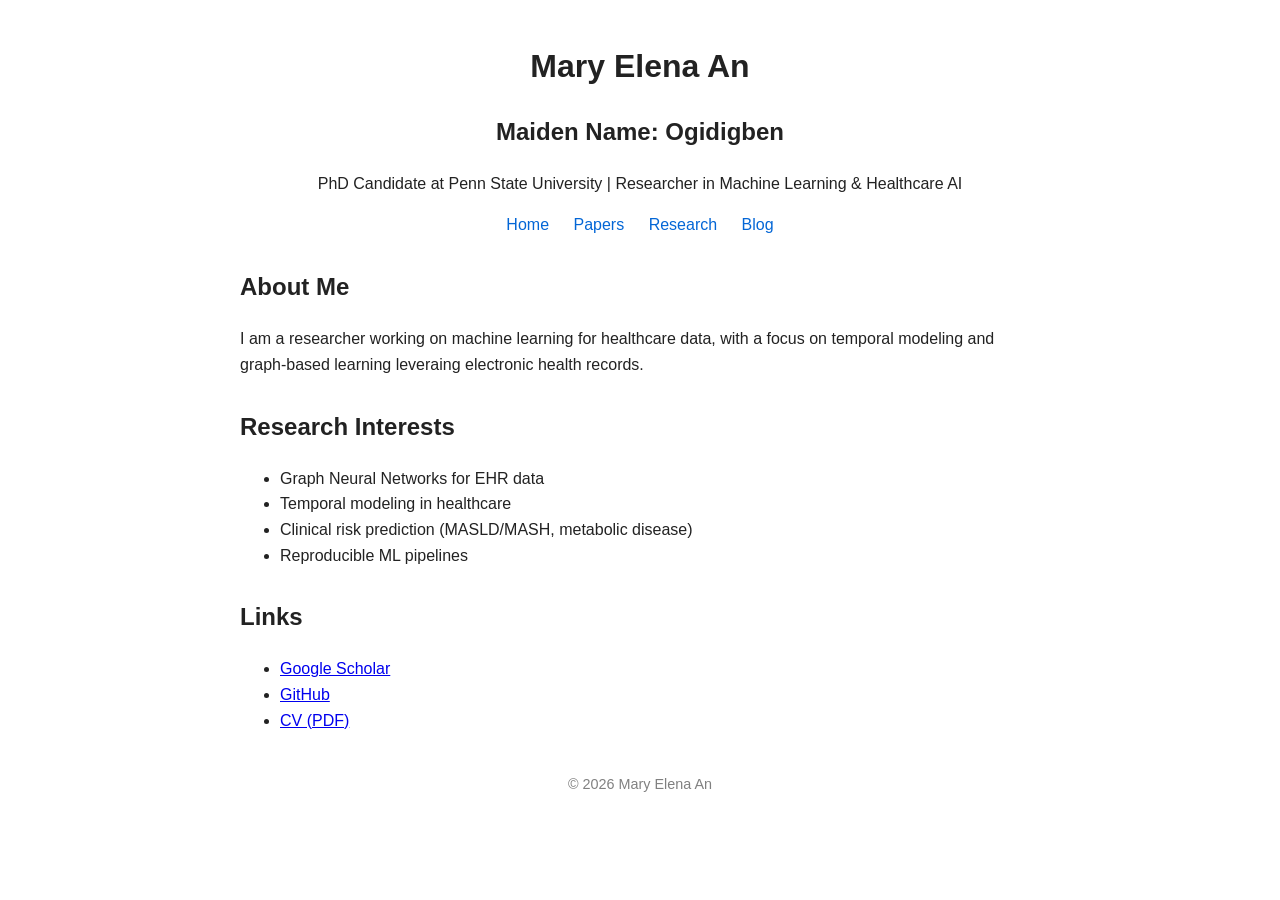
==== index.html @ d1779a2a "Update index.html" ====
<!DOCTYPE html>
<html lang="en">
<head>
    <meta charset="UTF-8">
    <title>Mary Elena An (Ogidigben) | Research</title>
    <link rel="stylesheet" href="style.css">
</head>
<body>

    <header>
        <h1>Mary Elena An</h1>
        <h2>Maiden Name: Ogidigben</h2>
        <p>PhD Candidate at Penn State University | Researcher in Machine Learning & Healthcare AI</p>

        <nav>
            <a href="index.html">Home</a>
            <a href="papers.html">Papers</a>
            <a href="research.html">Research</a>
            <a href="blog.html">Blog</a>
        </nav>
    </header>

    <main>
        <section>
            <h2>About Me</h2>
            <p>
                I am a researcher working on machine learning for healthcare data, 
                with a focus on temporal modeling and graph-based learning leveraing electronic health records.
            </p>
        </section>

        <section>
            <h2>Research Interests</h2>
            <ul>
                <li>Graph Neural Networks for EHR data</li>
                <li>Temporal modeling in healthcare</li>
                <li>Clinical risk prediction (MASLD/MASH, metabolic disease)</li>
                <li>Reproducible ML pipelines</li>
            </ul>
        </section>

        <section>
            <h2>Links</h2>
            <ul>
                <li><a href="#">Google Scholar</a></li>
                <li><a href="#">GitHub</a></li>
                <li><a href="#">CV (PDF)</a></li>
            </ul>
        </section>
    </main>

    <footer>
        <p>© 2026 Mary Elena An</p>
    </footer>

</body>
</html>
---- style.css ----
body {
    font-family: Arial, sans-serif;
    line-height: 1.6;
    max-width: 800px;
    margin: auto;
    padding: 20px;
    color: #222;
}

header {
    text-align: center;
    margin-bottom: 30px;
}

nav a {
    margin: 0 10px;
    text-decoration: none;
    color: #0366d6;
}

nav a:hover {
    text-decoration: underline;
}

h1 {
    margin-bottom: 5px;
}

section {
    margin-bottom: 30px;
}

footer {
    text-align: center;
    margin-top: 40px;
    font-size: 0.9em;
    color: gray;
}
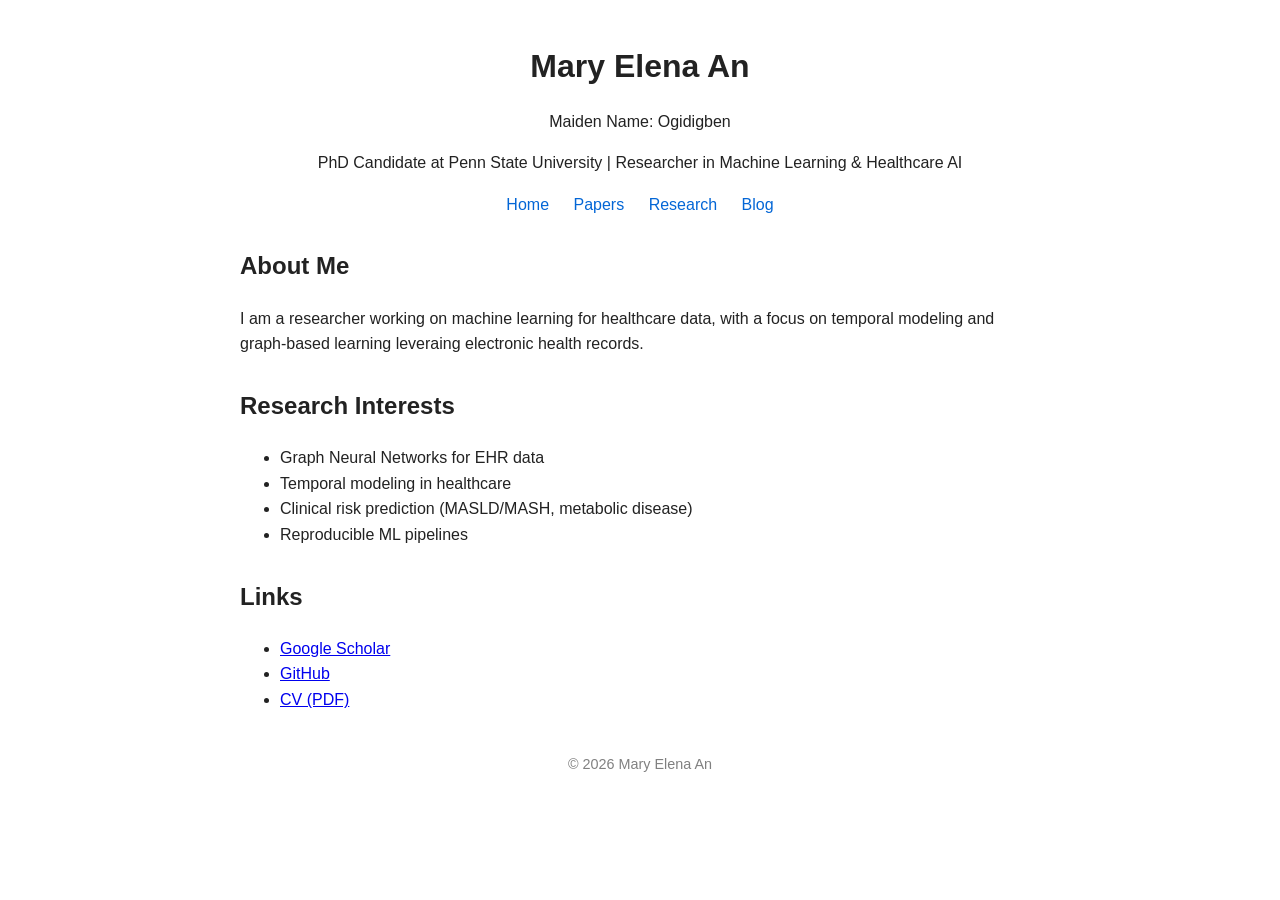
==== commit f0e1ebcc: "Update index.html" ====
--- a/index.html
+++ b/index.html
@@ -9,7 +9,7 @@
 
     <header>
         <h1>Mary Elena An</h1>
-        <h2>Maiden Name: Ogidigben</h2>
+        <p>Maiden Name: Ogidigben</p>
         <p>PhD Candidate at Penn State University | Researcher in Machine Learning & Healthcare AI</p>
 
         <nav>
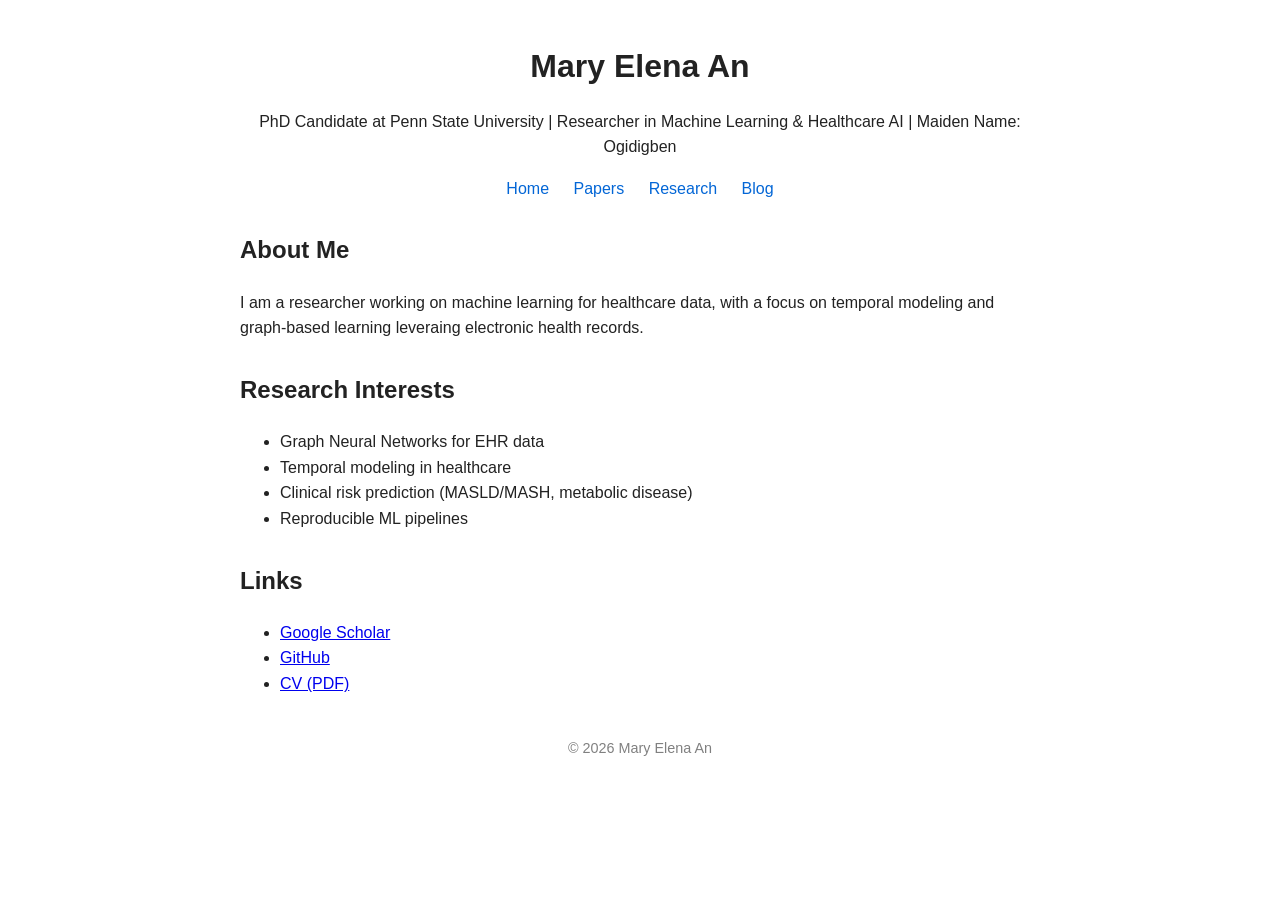
==== commit cd315c7a: "Update index.html" ====
--- a/index.html
+++ b/index.html
@@ -9,8 +9,7 @@
 
     <header>
         <h1>Mary Elena An</h1>
-        <p>Maiden Name: Ogidigben</p>
-        <p>PhD Candidate at Penn State University | Researcher in Machine Learning & Healthcare AI</p>
+        <p>PhD Candidate at Penn State University | Researcher in Machine Learning & Healthcare AI | Maiden Name: Ogidigben</p>
 
         <nav>
             <a href="index.html">Home</a>
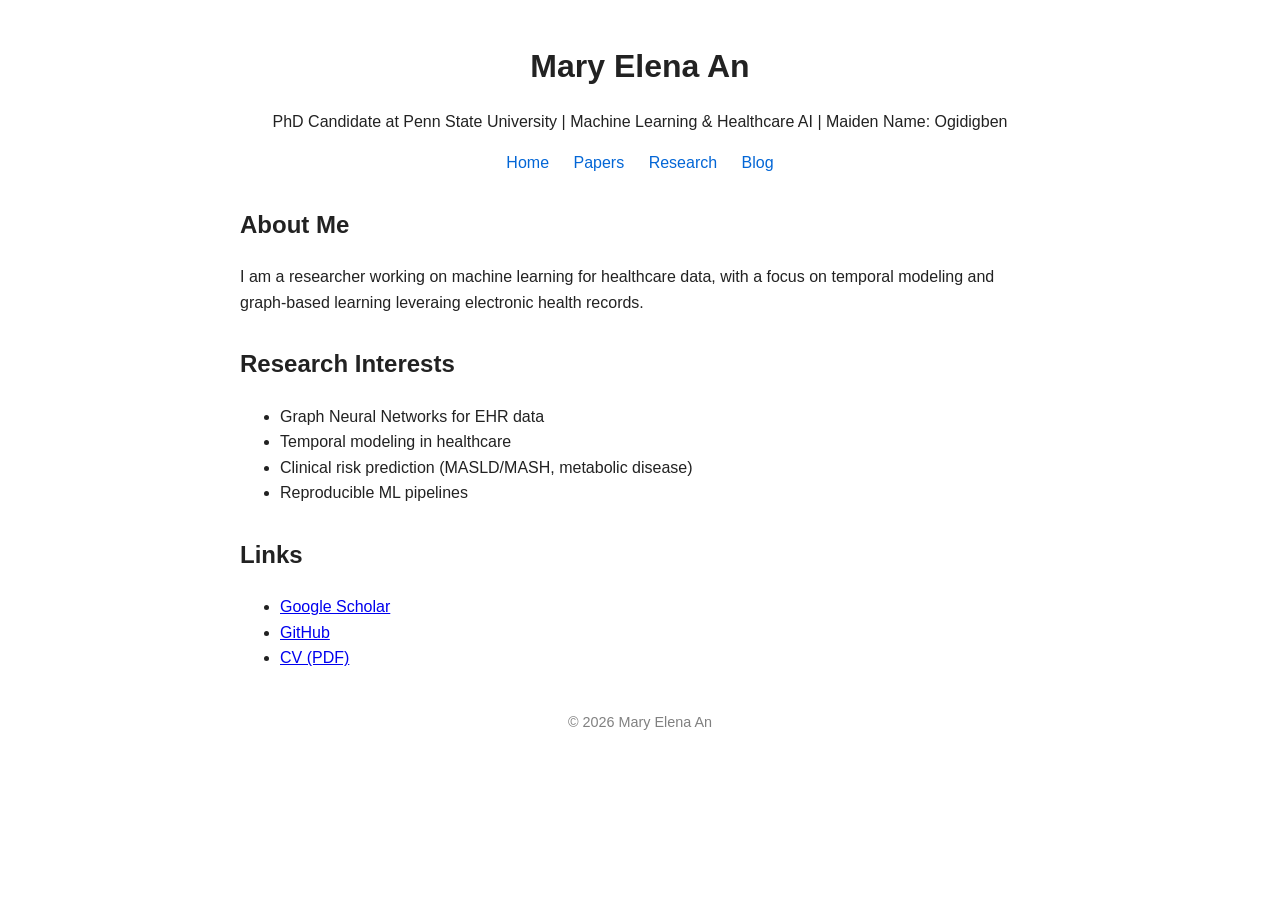
==== commit 7e2ec782: "Update index.html" ====
--- a/index.html
+++ b/index.html
@@ -9,7 +9,7 @@
 
     <header>
         <h1>Mary Elena An</h1>
-        <p>PhD Candidate at Penn State University | Researcher in Machine Learning & Healthcare AI | Maiden Name: Ogidigben</p>
+        <p>PhD Candidate at Penn State University | Machine Learning & Healthcare AI | Maiden Name: Ogidigben</p>
 
         <nav>
             <a href="index.html">Home</a>
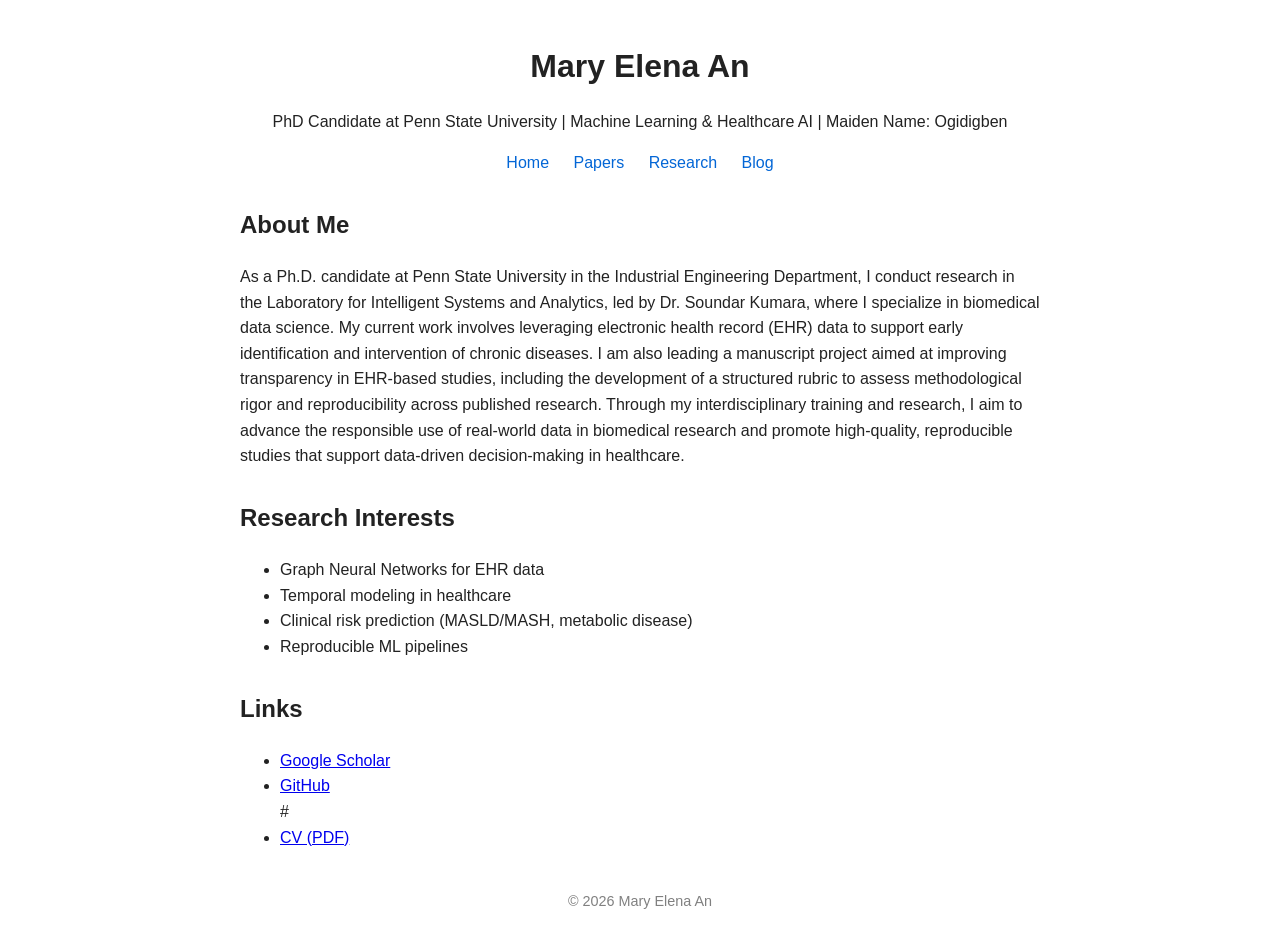
==== commit 90665fc2: "Update index.html" ====
--- a/index.html
+++ b/index.html
@@ -23,8 +23,14 @@
         <section>
             <h2>About Me</h2>
             <p>
-                I am a researcher working on machine learning for healthcare data, 
-                with a focus on temporal modeling and graph-based learning leveraing electronic health records.
+                As a Ph.D. candidate at Penn State University in the Industrial Engineering Department, 
+                I conduct research in the Laboratory for Intelligent Systems and Analytics, led by Dr. Soundar 
+                Kumara, where I specialize in biomedical data science. My current work involves leveraging electronic 
+                health record (EHR) data to support early identification and intervention of chronic diseases. I am also 
+                leading a manuscript project aimed at improving transparency in EHR-based studies, including the development of a 
+                structured rubric to assess methodological rigor and reproducibility across published research. Through my 
+                interdisciplinary training and research, I aim to advance the responsible use of real-world data in biomedical 
+                research and promote high-quality, reproducible studies that support data-driven decision-making in healthcare.
             </p>
         </section>
 
@@ -41,9 +47,9 @@
         <section>
             <h2>Links</h2>
             <ul>
-                <li><a href="#">Google Scholar</a></li>
-                <li><a href="#">GitHub</a></li>
-                <li><a href="#">CV (PDF)</a></li>
+                <li><a href="https://scholar.google.com/citations?hl=en&user=-CZ1MJQAAAAJ">Google Scholar</a></li>
+                <li><a href="https://github.com/mary-elena-an">GitHub</a></li>
+                #<li><a href="#">CV (PDF)</a></li>
             </ul>
         </section>
     </main>
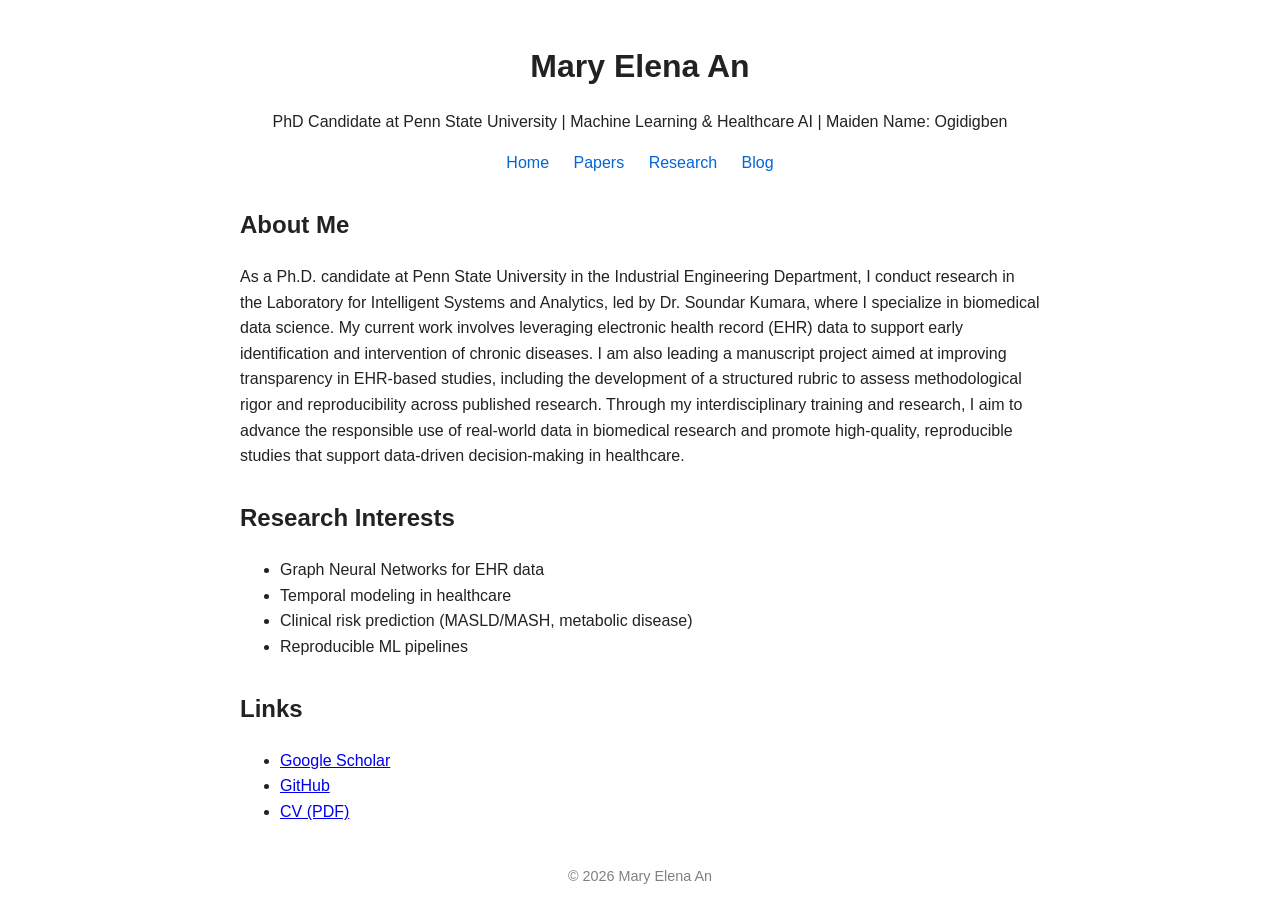
==== commit 5d277674: "Update index.html" ====
--- a/index.html
+++ b/index.html
@@ -49,7 +49,7 @@
             <ul>
                 <li><a href="https://scholar.google.com/citations?hl=en&user=-CZ1MJQAAAAJ">Google Scholar</a></li>
                 <li><a href="https://github.com/mary-elena-an">GitHub</a></li>
-                #<li><a href="#">CV (PDF)</a></li>
+                <li><a href="#">CV (PDF)</a></li>
             </ul>
         </section>
     </main>
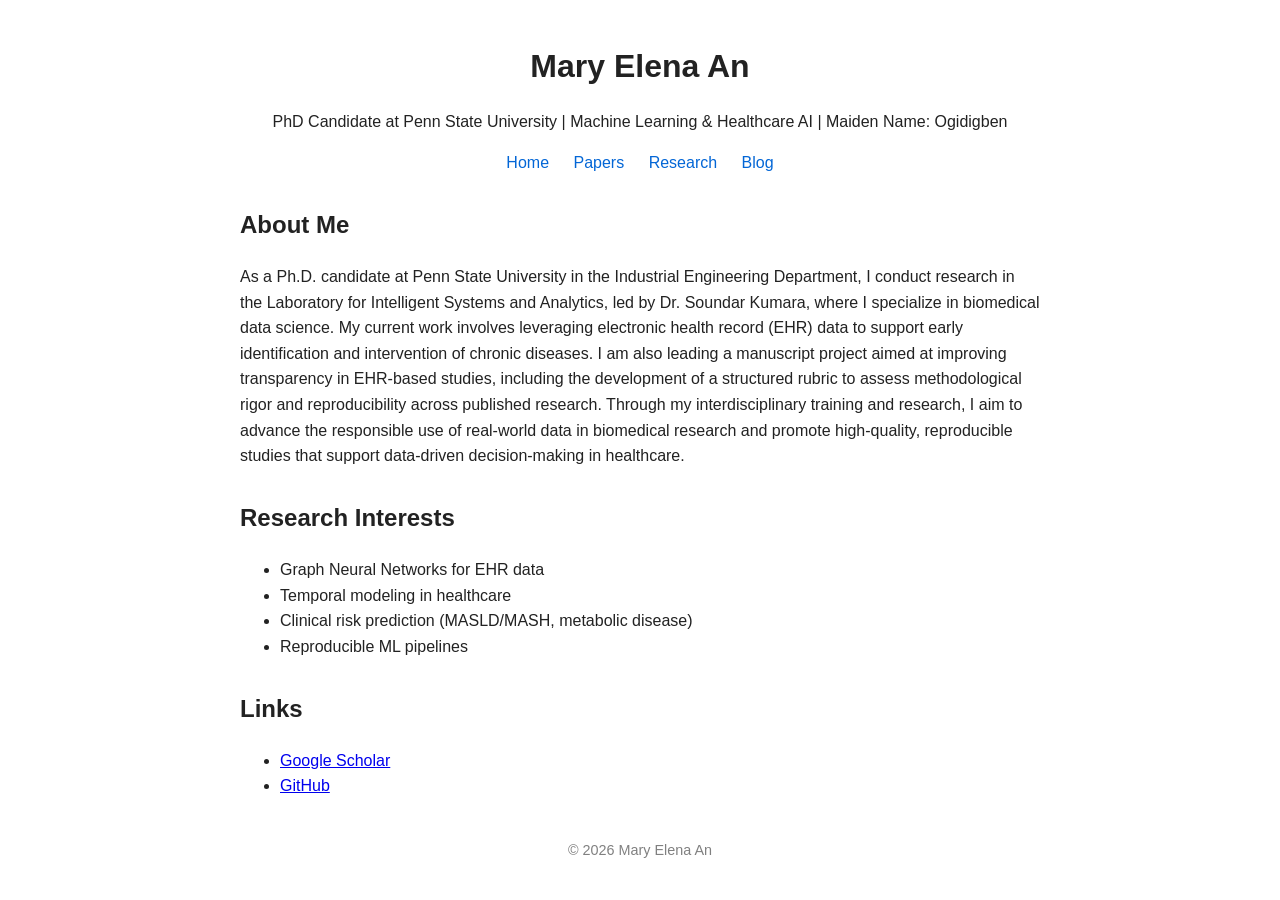
==== commit c05607bb: "Update index.html" ====
--- a/index.html
+++ b/index.html
@@ -49,7 +49,7 @@
             <ul>
                 <li><a href="https://scholar.google.com/citations?hl=en&user=-CZ1MJQAAAAJ">Google Scholar</a></li>
                 <li><a href="https://github.com/mary-elena-an">GitHub</a></li>
-                <li><a href="#">CV (PDF)</a></li>
+                <!-- <li><a href="#">CV (PDF)</a></li> -->
             </ul>
         </section>
     </main>
--- a/style.css
+++ b/style.css
@@ -36,3 +36,36 @@
     font-size: 0.9em;
     color: gray;
 }
+
+.post {
+    border: 1px solid #e5e5e5;
+    padding: 15px;
+    margin-bottom: 20px;
+    border-radius: 8px;
+    background-color: #fafafa;
+}
+
+.post h3 {
+    margin-bottom: 5px;
+}
+
+.post .meta {
+    font-size: 0.9em;
+    color: gray;
+    margin-top: 0;
+    margin-bottom: 10px;
+}
+
+.post a {
+    text-decoration: none;
+    color: #0366d6;
+}
+
+.post a:hover {
+    text-decoration: underline;
+}
+
+.post:hover {
+    background-color: #f5f5f5;
+    transition: 0.2s ease;
+}
